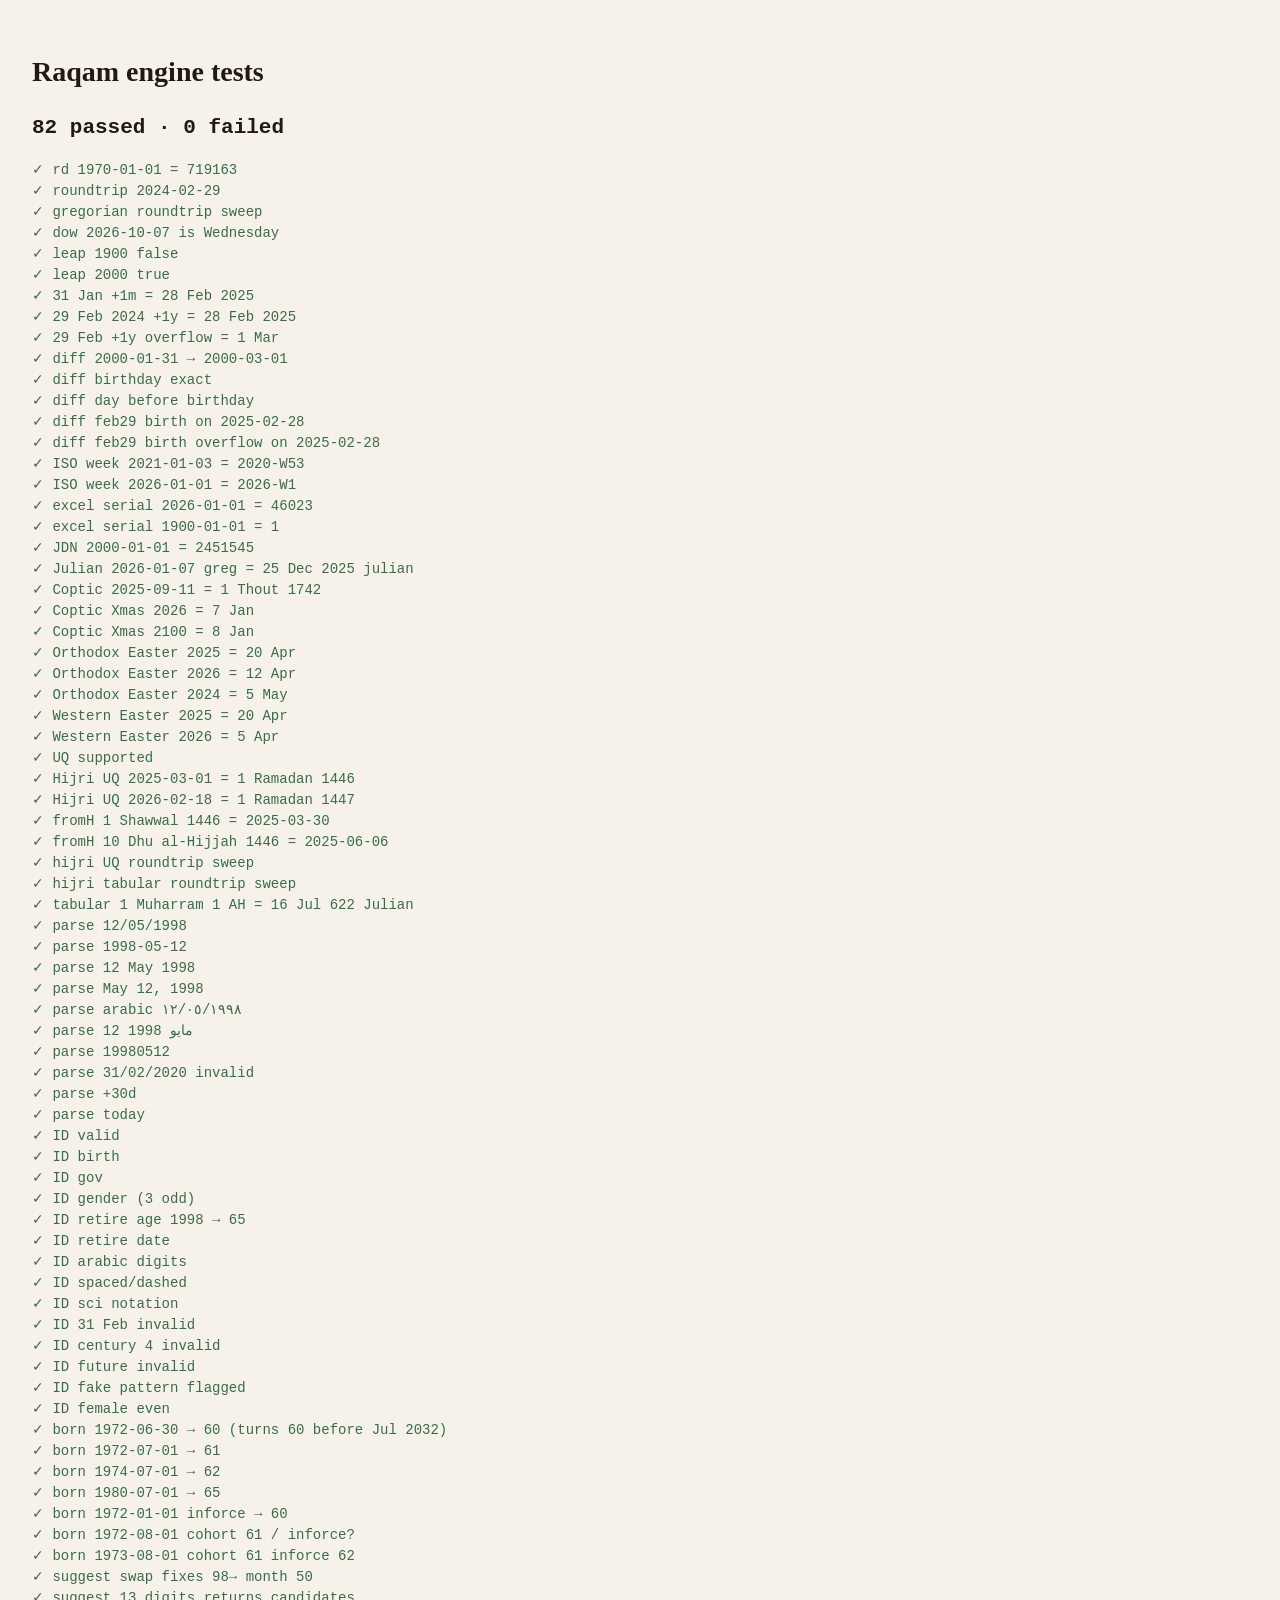
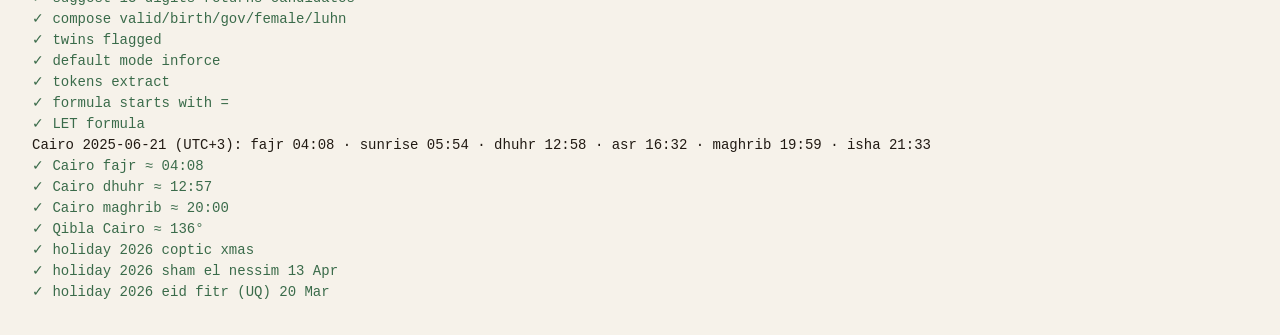
==== tests.html @ 1873c8dd "feat!: ground-up rebuild with modular engines and calmer UI - Split monolithic 580 KB index.html int" ====
<!DOCTYPE html>
<html lang="en"><head><meta charset="UTF-8"><title>Raqam engine tests</title>
<style>body{font:14px/1.5 ui-monospace,monospace;padding:1.5rem;background:#F6F2EA;color:#211A13}.ok{color:#3A6B4A}.bad{color:#B94B3C;font-weight:700}h1{font-family:Georgia,serif}</style></head>
<body><h1>Raqam engine tests</h1><div id="out"></div>
<script src="js/core/dates.js"></script><script src="js/core/id.js"></script><script src="js/core/prayer.js"></script><script src="js/core/holidays.js"></script>
<script src="js/tests.js"></script>
</body></html>
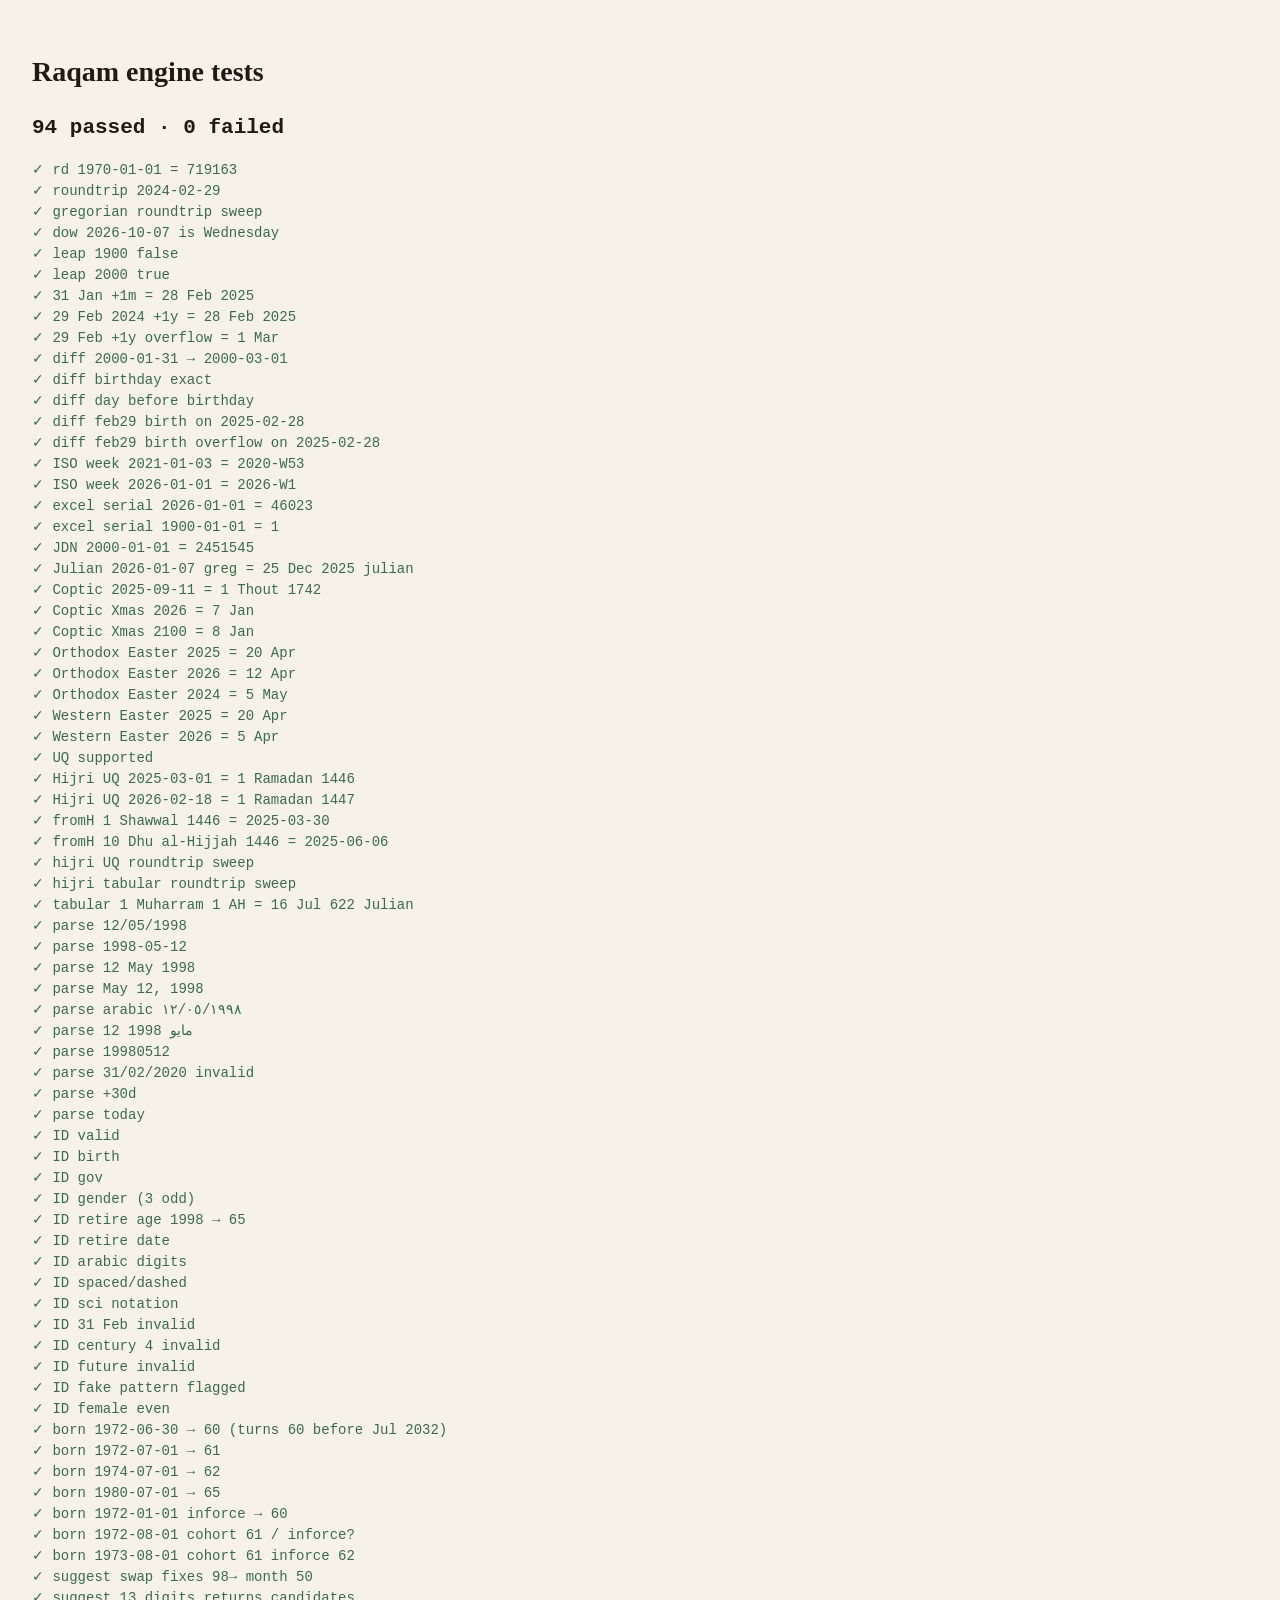
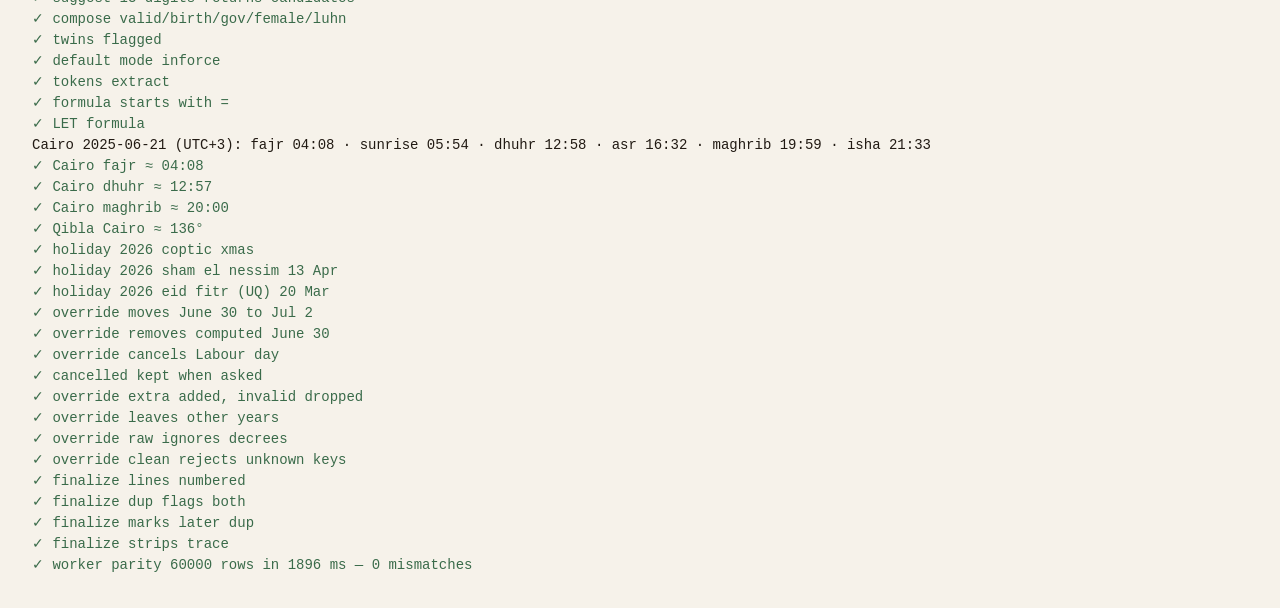
==== commit 3a55741e: "feat: decree holiday overrides, row scoping, chart PNG export, worker parsing - Holidays: per-year o" ====
--- a/tests.html
+++ b/tests.html
@@ -4,4 +4,20 @@
 <body><h1>Raqam engine tests</h1><div id="out"></div>
 <script src="js/core/dates.js"></script><script src="js/core/id.js"></script><script src="js/core/prayer.js"></script><script src="js/core/holidays.js"></script>
 <script src="js/tests.js"></script>
+<script>
+(function(){
+  var N=60000,ids=[],raw=['29805121401234','30101011509876','27510202100001','','12345','29813451401234','28802290101235','3abc'];
+  for(var i=0;i<N;i++)ids.push(raw[i%raw.length]);
+  var t0=performance.now(),w=new Worker('js/worker.js'),today=LXDate.today();
+  w.onmessage=function(e){
+    var m=e.data;if(m.type!=='done')return;
+    var dt=Math.round(performance.now()-t0),main=LXID.finalize(ids.map(function(s){return LXID.parse(s,{today:today});}));
+    var pick=function(r){return [r.valid,r.isNull,r.id||'',r.birth||0,r.gender||'',r.ret?r.ret.date:0,r.flags.slice().sort().join(),r.dupFirst===false,r.error?r.error.k:''].join('|');};
+    var bad=0;for(var j=0;j<N;j++)if(pick(m.rows[j])!==pick(main[j])){if(!bad)console.log('DIFF',j,pick(m.rows[j]),'VS',pick(main[j]));bad++;}
+    var d=document.createElement('div');d.className=bad?'bad':'ok';d.textContent=(bad?'✗ ':'✓ ')+'worker parity '+N+' rows in '+dt+' ms — '+bad+' mismatches';
+    document.getElementById('out').appendChild(d);console.log('WORKER',bad,dt);w.terminate();
+  };
+  w.postMessage({type:'lines',job:1,lines:ids,today:today,cfg:{date:{},id:{}}});
+})();
+</script>
 </body></html>
